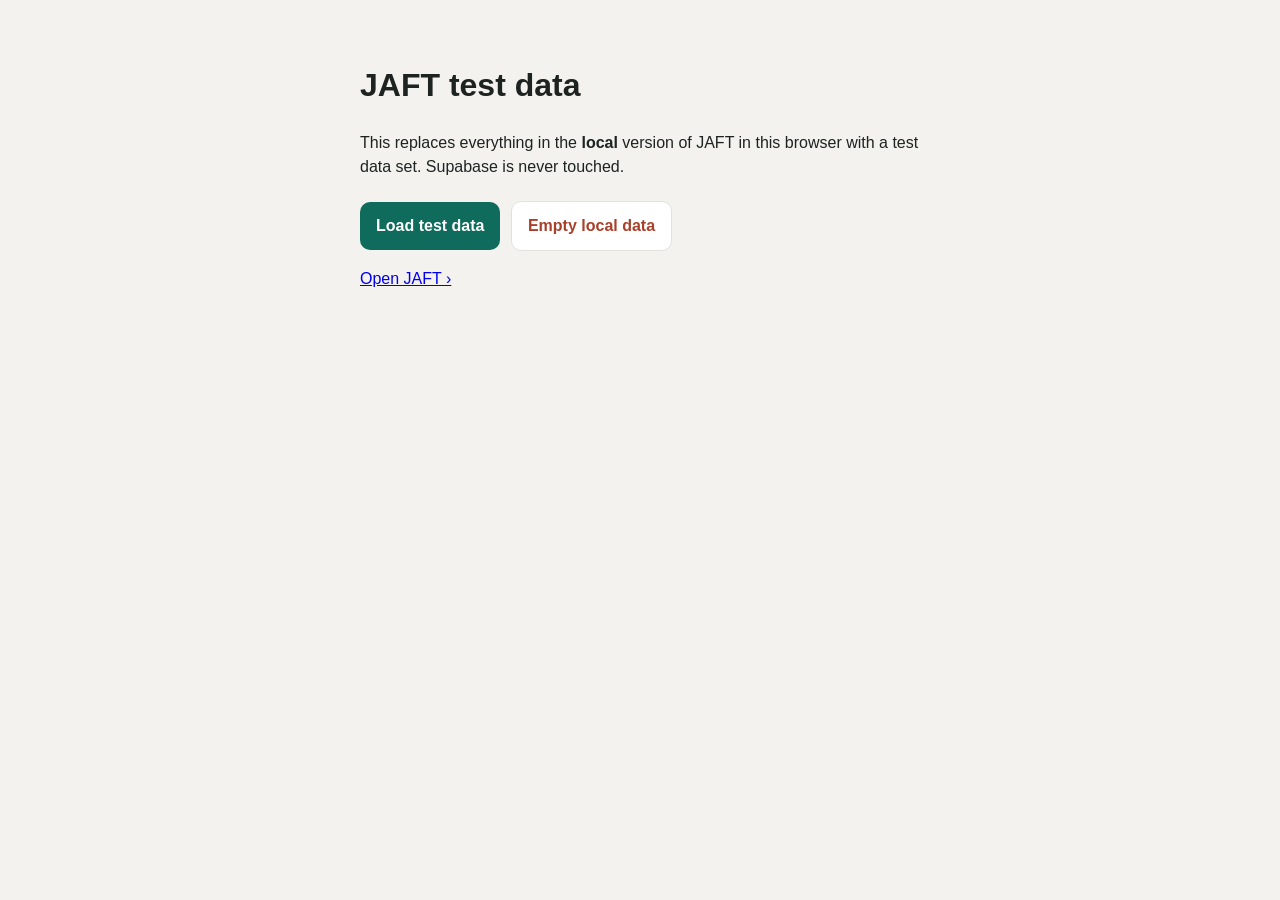
==== tests/load-testdata.html @ b5156ce1 "Build JAFT: contact follow-up for the 90-day plan Vanilla JS static app built from the interaction m" ====
<!doctype html>
<html lang="nl">
<head>
<meta charset="utf-8">
<meta name="viewport" content="width=device-width, initial-scale=1">
<title>JAFT test data</title>
<style>
  body { font-family: -apple-system, BlinkMacSystemFont, "Segoe UI", Roboto, Arial, sans-serif; background: #f3f2ee; color: #1d2321; max-width: 560px; margin: 0 auto; padding: 40px 16px; line-height: 1.5 }
  button { font: inherit; font-weight: 600; border: 0; border-radius: 10px; padding: 12px 16px; cursor: pointer; margin: 6px 6px 0 0 }
  .go { background: #0f6b5c; color: #fff }
  .clear { background: #fff; color: #a8402a; border: 1px solid #e3e1db }
  #out { margin-top: 16px; font-size: 14px }
</style>
</head>
<body>
<!-- Testing only: fills the local version of JAFT (this browser) with a test data set. Never touches Supabase. -->
<h1>JAFT test data</h1>
<p>This replaces everything in the <b>local</b> version of JAFT in this browser with a test data set. Supabase is never touched.</p>
<button class="go" id="load">Load test data</button>
<button class="clear" id="clear">Empty local data</button>
<div id="out"></div>
<p><a href="../index.html">Open JAFT ›</a></p>
<script src="../config.js"></script>
<script src="../model.js"></script>
<script src="testdata.js"></script>
<script>
  const KEY = 'jaft_local_v1';
  document.getElementById('load').onclick = () => {
    if (!confirm('Replace all local data with test data?')) return;
    const db = makeTestData(JAFT_CONFIG, Model);
    localStorage.setItem(KEY, JSON.stringify(db));
    document.getElementById('out').textContent = `Loaded: ${db.persons.length} persons, ${db.companies.length} companies, ${db.history_entries.length} history entries.`;
  };
  document.getElementById('clear').onclick = () => {
    if (!confirm('Delete all local data?')) return;
    localStorage.removeItem(KEY);
    document.getElementById('out').textContent = 'Local data removed. JAFT starts empty next time.';
  };
</script>
</body>
</html>
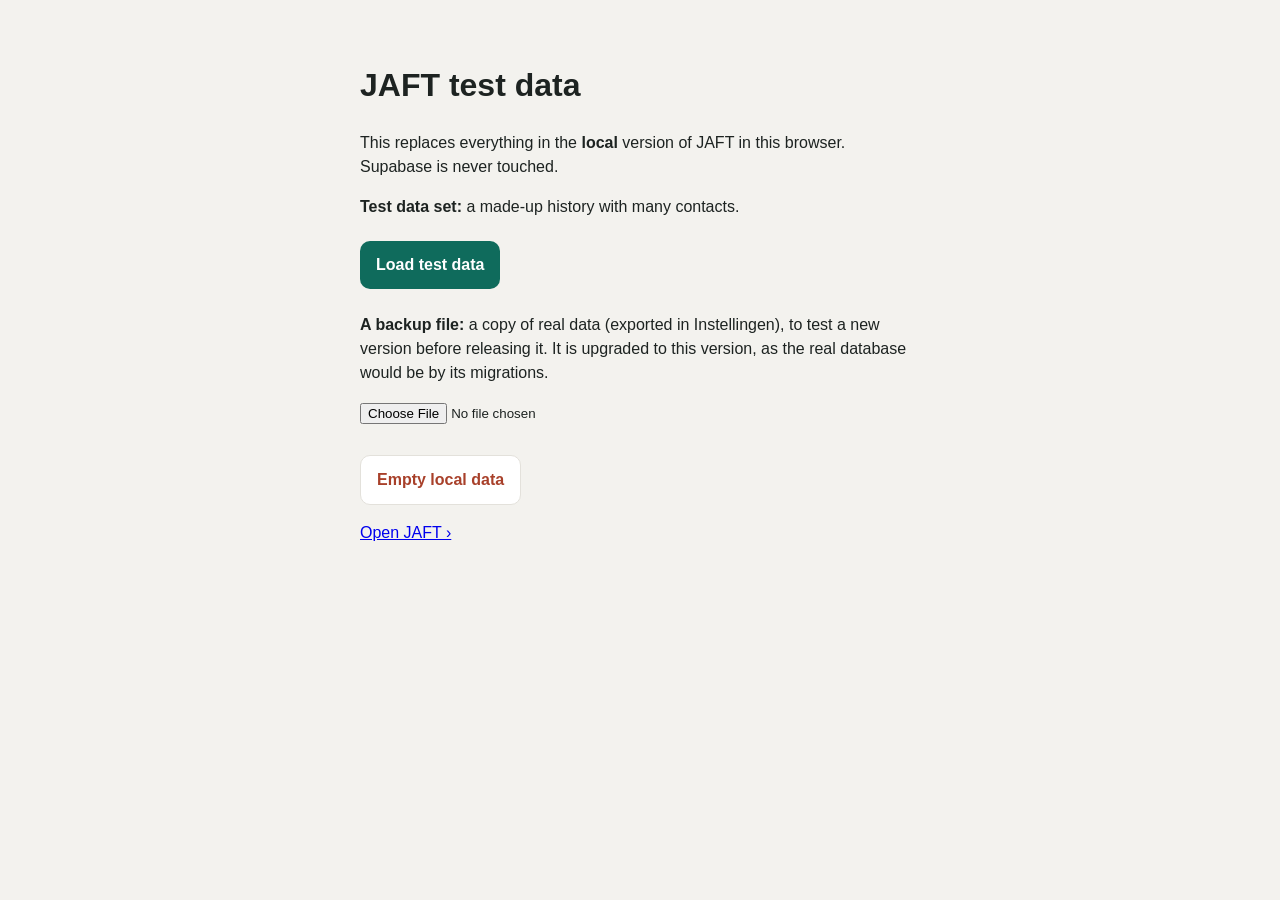
==== commit 7ee1cb85: "Add migrations, version check and a shared week-start setting - schema.sql becomes migrations/001_in" ====
--- a/tests/load-testdata.html
+++ b/tests/load-testdata.html
@@ -15,13 +15,19 @@
 <body>
 <!-- Testing only: fills the local version of JAFT (this browser) with a test data set. Never touches Supabase. -->
 <h1>JAFT test data</h1>
-<p>This replaces everything in the <b>local</b> version of JAFT in this browser with a test data set. Supabase is never touched.</p>
+<p>This replaces everything in the <b>local</b> version of JAFT in this browser. Supabase is never touched.</p>
+<p><b>Test data set:</b> a made-up history with many contacts.</p>
 <button class="go" id="load">Load test data</button>
-<button class="clear" id="clear">Empty local data</button>
+<p style="margin-top:24px"><b>A backup file:</b> a copy of real data (exported in Instellingen), to test a new version before releasing it. It is upgraded to this version, as the real database would be by its migrations.</p>
+<input type="file" id="backupFile" accept="application/json,.json">
+<p style="margin-top:24px"><button class="clear" id="clear">Empty local data</button></p>
 <div id="out"></div>
 <p><a href="../index.html">Open JAFT ›</a></p>
+<script src="../version.js"></script>
 <script src="../config.js"></script>
 <script src="../model.js"></script>
+<script src="../id.js"></script>
+<script src="../data-local.js"></script>
 <script src="testdata.js"></script>
 <script>
   const KEY = 'jaft_local_v1';
@@ -31,6 +37,19 @@
     localStorage.setItem(KEY, JSON.stringify(db));
     document.getElementById('out').textContent = `Loaded: ${db.persons.length} persons, ${db.companies.length} companies, ${db.history_entries.length} history entries.`;
   };
+  document.getElementById('backupFile').onchange = async e => {
+    const file = e.target.files[0]; if (!file) return;
+    const out = document.getElementById('out');
+    try {
+      const backup = JSON.parse(await file.text());
+      if (backup.app !== 'JAFT' || backup.kind !== 'backup' || !backup.data) throw new Error('This is not a JAFT backup file.');
+      if ((backup.schemaVersion || 0) > SCHEMA_VERSION) throw new Error(`The backup is from database version ${backup.schemaVersion}; this code knows version ${SCHEMA_VERSION}.`);
+      if (!confirm('Replace all local data with this backup?')) return;
+      const db = createLocalData().importBackup(backup);
+      out.textContent = `Loaded backup of ${backup.exportedAt.slice(0, 10)} (database version ${backup.schemaVersion || 0}, now ${db.schemaVersion}): ${db.persons.length} persons, ${db.companies.length} companies.`;
+    } catch (err) { out.textContent = 'Not loaded: ' + err.message; }
+    e.target.value = '';
+  };
   document.getElementById('clear').onclick = () => {
     if (!confirm('Delete all local data?')) return;
     localStorage.removeItem(KEY);
